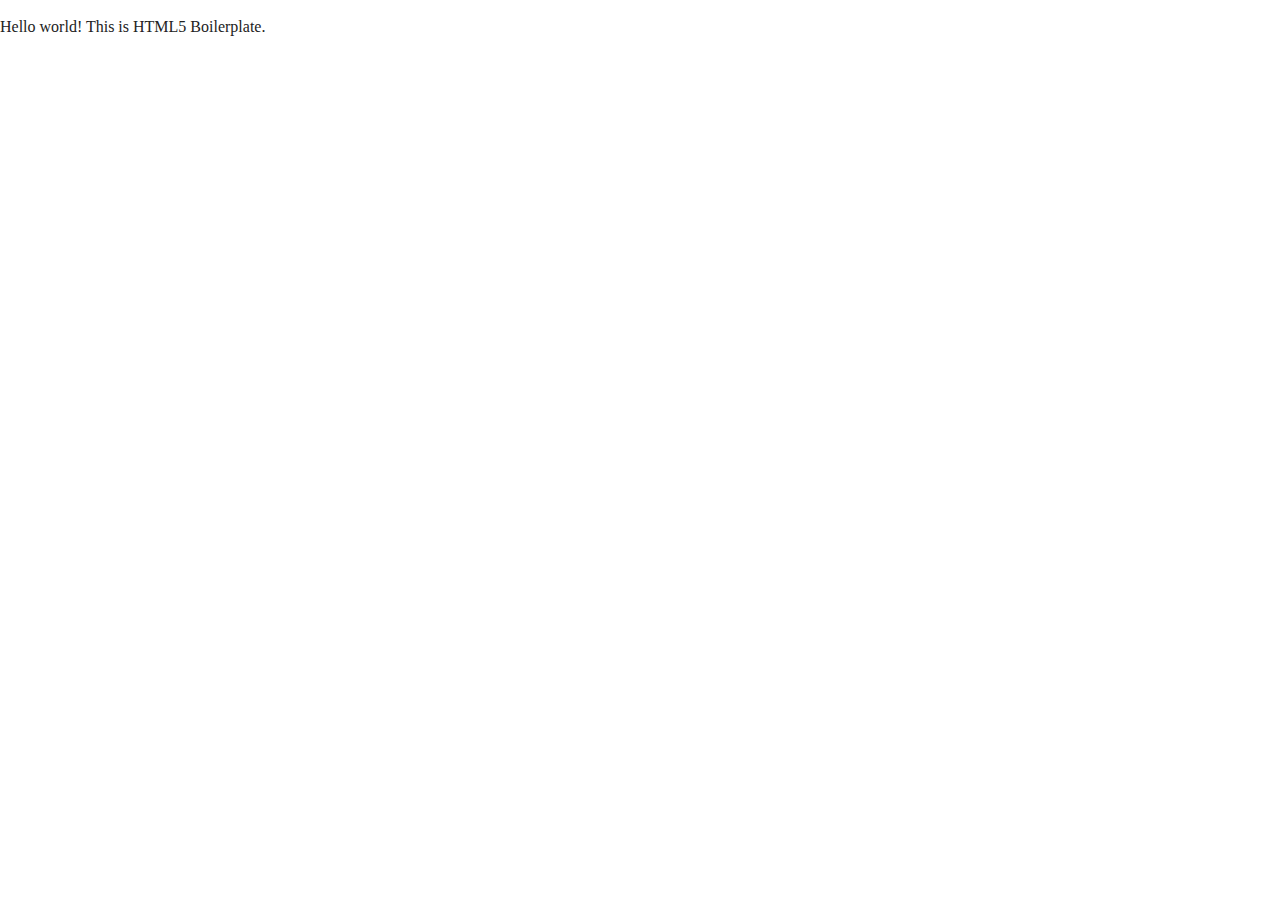
==== index.html @ 2c354356 "Base html and css files" ====
<!doctype html>
<html class="no-js" lang="EN">

<head>
  <meta charset="utf-8">
  <title></title>
  <meta name="description" content="">
  <meta name="viewport" content="width=device-width, initial-scale=1">

  <meta property="og:title" content="">
  <meta property="og:type" content="">
  <meta property="og:url" content="">
  <meta property="og:image" content="">

  <link rel="manifest" href="site.webmanifest">
  <link rel="apple-touch-icon" href="icon.png">
  <!-- Place favicon.ico in the root directory -->

  <link rel="stylesheet" href="css/normalize.css">
  <link rel="stylesheet" href="css/main.css">

  <meta name="theme-color" content="#fafafa">
</head>

<body>

  <p>Hello world! This is HTML5 Boilerplate.</p>

</body>

</html>
---- css/main.css ----
/*! HTML5 Boilerplate v8.0.0 | MIT License | https://html5boilerplate.com/ */

/* main.css 2.1.0 | MIT License | https://github.com/h5bp/main.css#readme */
/*
 * What follows is the result of much research on cross-browser styling.
 * Credit left inline and big thanks to Nicolas Gallagher, Jonathan Neal,
 * Kroc Camen, and the H5BP dev community and team.
 */

/* ==========================================================================
   Base styles: opinionated defaults
   ========================================================================== */

html {
  color: #222;
  font-size: 1em;
  line-height: 1.4;
}

/*
 * Remove text-shadow in selection highlight:
 * https://twitter.com/miketaylr/status/12228805301
 *
 * Vendor-prefixed and regular ::selection selectors cannot be combined:
 * https://stackoverflow.com/a/16982510/7133471
 *
 * Customize the background color to match your design.
 */

::-moz-selection {
  background: #b3d4fc;
  text-shadow: none;
}

::selection {
  background: #b3d4fc;
  text-shadow: none;
}

/*
 * A better looking default horizontal rule
 */

hr {
  display: block;
  height: 1px;
  border: 0;
  border-top: 1px solid #ccc;
  margin: 1em 0;
  padding: 0;
}

/*
 * Remove the gap between audio, canvas, iframes,
 * images, videos and the bottom of their containers:
 * https://github.com/h5bp/html5-boilerplate/issues/440
 */

audio,
canvas,
iframe,
img,
svg,
video {
  vertical-align: middle;
}

/*
 * Remove default fieldset styles.
 */

fieldset {
  border: 0;
  margin: 0;
  padding: 0;
}

/*
 * Allow only vertical resizing of textareas.
 */

textarea {
  resize: vertical;
}

/* ==========================================================================
   Author's custom styles
   ========================================================================== */

/* ==========================================================================
   Helper classes
   ========================================================================== */

/*
 * Hide visually and from screen readers
 */

.hidden,
[hidden] {
  display: none !important;
}

/*
 * Hide only visually, but have it available for screen readers:
 * https://snook.ca/archives/html_and_css/hiding-content-for-accessibility
 *
 * 1. For long content, line feeds are not interpreted as spaces and small width
 *    causes content to wrap 1 word per line:
 *    https://medium.com/@jessebeach/beware-smushed-off-screen-accessible-text-5952a4c2cbfe
 */

.sr-only {
  border: 0;
  clip: rect(0, 0, 0, 0);
  height: 1px;
  margin: -1px;
  overflow: hidden;
  padding: 0;
  position: absolute;
  white-space: nowrap;
  width: 1px;
  /* 1 */
}

/*
 * Extends the .sr-only class to allow the element
 * to be focusable when navigated to via the keyboard:
 * https://www.drupal.org/node/897638
 */

.sr-only.focusable:active,
.sr-only.focusable:focus {
  clip: auto;
  height: auto;
  margin: 0;
  overflow: visible;
  position: static;
  white-space: inherit;
  width: auto;
}

/*
 * Hide visually and from screen readers, but maintain layout
 */

.invisible {
  visibility: hidden;
}

/*
 * Clearfix: contain floats
 *
 * For modern browsers
 * 1. The space content is one way to avoid an Opera bug when the
 *    `contenteditable` attribute is included anywhere else in the document.
 *    Otherwise it causes space to appear at the top and bottom of elements
 *    that receive the `clearfix` class.
 * 2. The use of `table` rather than `block` is only necessary if using
 *    `:before` to contain the top-margins of child elements.
 */

.clearfix::before,
.clearfix::after {
  content: " ";
  display: table;
}

.clearfix::after {
  clear: both;
}

/* ==========================================================================
   EXAMPLE Media Queries for Responsive Design.
   These examples override the primary ('mobile first') styles.
   Modify as content requires.
   ========================================================================== */

@media only screen and (min-width: 35em) {
  /* Style adjustments for viewports that meet the condition */
}

@media print,
  (-webkit-min-device-pixel-ratio: 1.25),
  (min-resolution: 1.25dppx),
  (min-resolution: 120dpi) {
  /* Style adjustments for high resolution devices */
}

/* ==========================================================================
   Print styles.
   Inlined to avoid the additional HTTP request:
   https://www.phpied.com/delay-loading-your-print-css/
   ========================================================================== */

@media print {
  *,
  *::before,
  *::after {
    background: #fff !important;
    color: #000 !important;
    /* Black prints faster */
    box-shadow: none !important;
    text-shadow: none !important;
  }

  a,
  a:visited {
    text-decoration: underline;
  }

  a[href]::after {
    content: " (" attr(href) ")";
  }

  abbr[title]::after {
    content: " (" attr(title) ")";
  }

  /*
   * Don't show links that are fragment identifiers,
   * or use the `javascript:` pseudo protocol
   */
  a[href^="#"]::after,
  a[href^="javascript:"]::after {
    content: "";
  }

  pre {
    white-space: pre-wrap !important;
  }

  pre,
  blockquote {
    border: 1px solid #999;
    page-break-inside: avoid;
  }

  /*
   * Printing Tables:
   * https://web.archive.org/web/20180815150934/http://css-discuss.incutio.com/wiki/Printing_Tables
   */
  thead {
    display: table-header-group;
  }

  tr,
  img {
    page-break-inside: avoid;
  }

  p,
  h2,
  h3 {
    orphans: 3;
    widows: 3;
  }

  h2,
  h3 {
    page-break-after: avoid;
  }
}
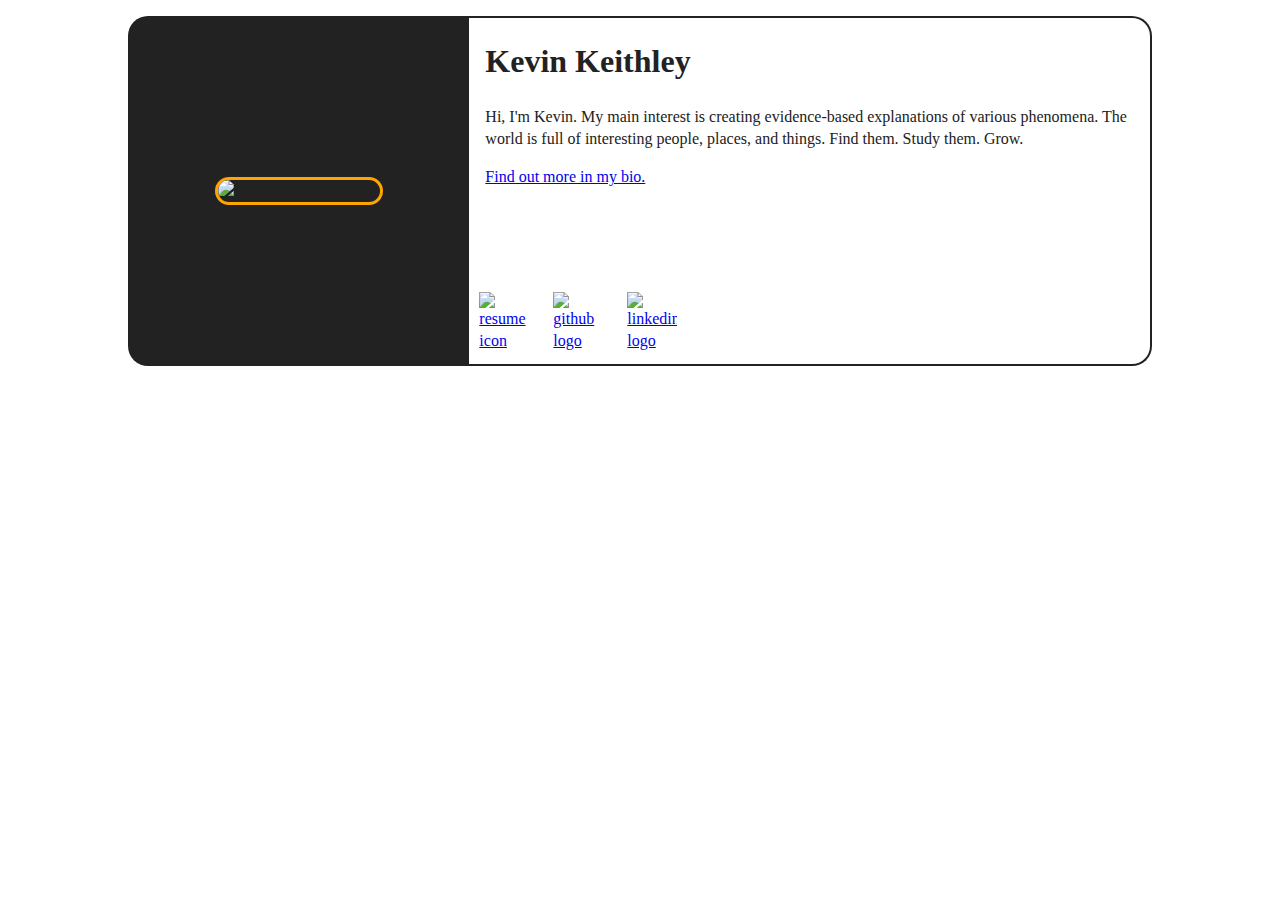
==== commit 8770c4d3: "Basic index page completed" ====
--- a/index.html
+++ b/index.html
@@ -24,7 +24,28 @@
 
 <body>
 
-  <p>Hello world! This is HTML5 Boilerplate.</p>
+  <div class="business-card">
+    <div class="card-sidebar">
+      <img src="img/Kevin_Bio_Pic-2.png" alt="Kevin Keithley bio pic">
+    </div>
+    <div class="card-main">
+      <h1>Kevin Keithley</h1>
+      <p>
+        Hi&comma; I&apos;m Kevin. My main interest is creating evidence-based explanations of various phenomena. The world is full of interesting people,
+        places, and things. Find them. Study them. Grow.
+      </p>
+      <a href="bio.html">
+        <p>
+          Find out more in my bio.
+        </p>
+      </a>
+    </div>
+    <div class="card-links">
+      <a href="resume.html"><img src="img/resume-icon-2.png" alt="resume icon"></a>
+      <a href="https://github.com/kevinkeithley"><img src="img/github-mark.png" alt="github logo"></a>
+      <a href="https://www.linkedin.com/in/kevin-keithley-b6a42a14/"><img src="img/LI-In-Bug.png" alt="linkedin logo"></a>
+    </div>
+  </div>
 
 </body>
 
--- a/css/main.css
+++ b/css/main.css
@@ -261,3 +261,48 @@
   }
 }
 
+.business-card {
+  display: grid;
+  grid-template-columns: 1fr 2fr;
+  grid-template-rows: 250px 100px;
+  max-width: 80%;
+  margin: auto;
+  margin-top: 16px;
+}
+
+.card-sidebar {
+  grid-row-start: 1;
+  grid-row-end: span 2;
+  background-color: #222222;
+  border-radius: 20px 0px 0px 20px;
+  display: flex;
+  align-items: center;
+  justify-content: center;
+}
+
+.card-sidebar img {
+  border-radius: 999px;
+  border: solid orange;
+}
+
+.card-main {
+  padding: 0px 16px;
+  grid-row-start: 1;
+  border-top:#222222 solid 2px;
+  border-right: #222222 solid 2px;
+  border-radius: 0px 20px;
+}
+
+.card-links {
+  grid-column-start: 2;
+  grid-row-start: 2;
+  border-right: #222222 solid 2px;
+  border-bottom: #222222 solid 2px;
+  border-radius: 0px 0px 20px;
+  padding-top: 16px;
+}
+
+.card-links img {
+  max-width: 50px;
+  padding: 10px;
+}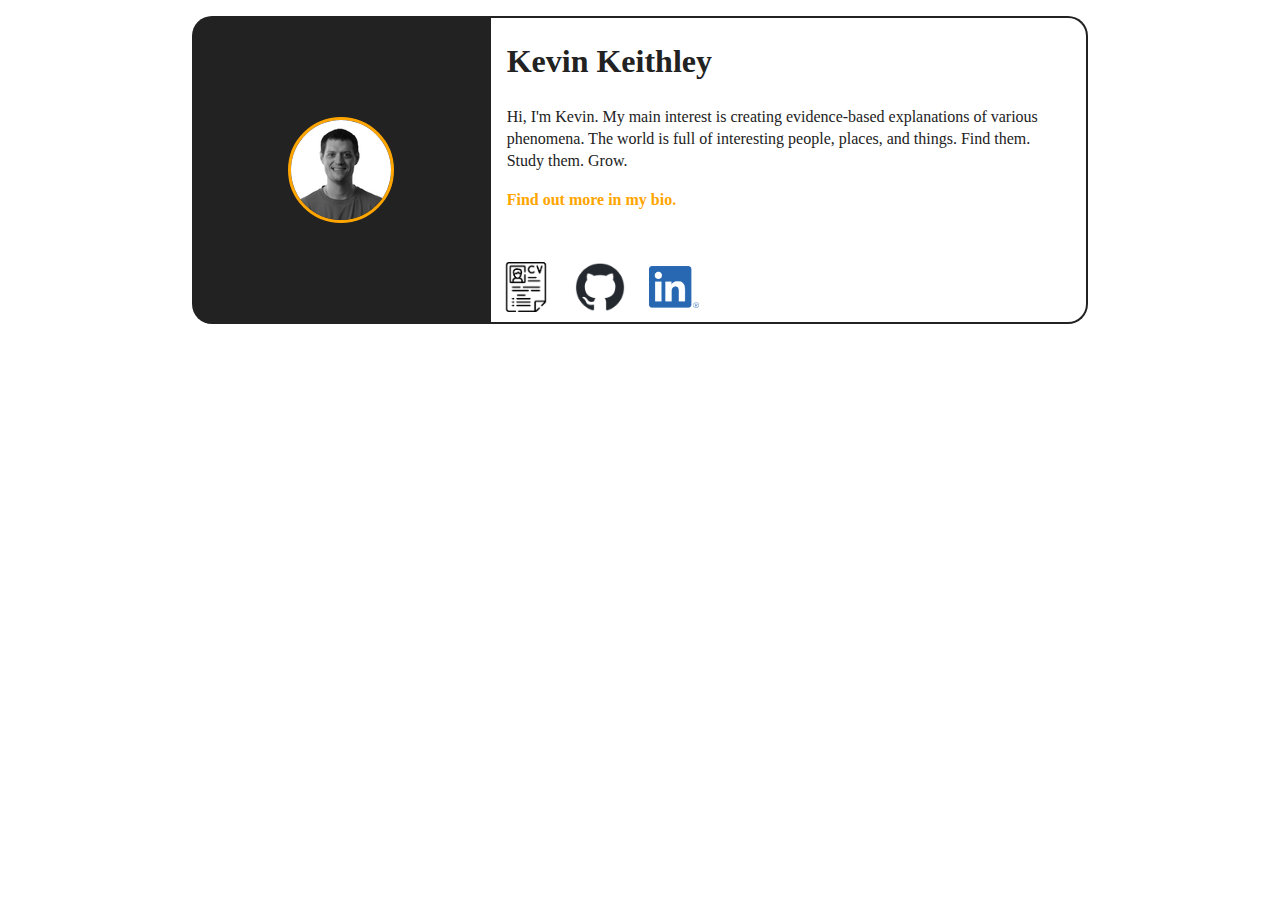
==== commit ab8f2383: "Finish bio and resume text" ====
--- a/index.html
+++ b/index.html
@@ -3,7 +3,7 @@
 
 <head>
   <meta charset="utf-8">
-  <title></title>
+  <title>Kevin Keithley</title>
   <meta name="description" content="">
   <meta name="viewport" content="width=device-width, initial-scale=1">
 
--- a/css/main.css
+++ b/css/main.css
@@ -264,8 +264,8 @@
 .business-card {
   display: grid;
   grid-template-columns: 1fr 2fr;
-  grid-template-rows: 250px 100px;
-  max-width: 80%;
+  grid-template-rows: 5fr 2fr;
+  max-width: 70%;
   margin: auto;
   margin-top: 16px;
 }
@@ -305,4 +305,24 @@
 .card-links img {
   max-width: 50px;
   padding: 10px;
+}
+
+.card-main a {
+  text-decoration: none;
+  color: orange;
+  font-weight: 700;
+}
+
+.card-main a:hover {
+  text-decoration: underline;
+}
+
+.resume {
+  max-width: 30em;
+  margin: auto;
+}
+
+.bio {
+  max-width: 30em;
+  margin: auto;
 }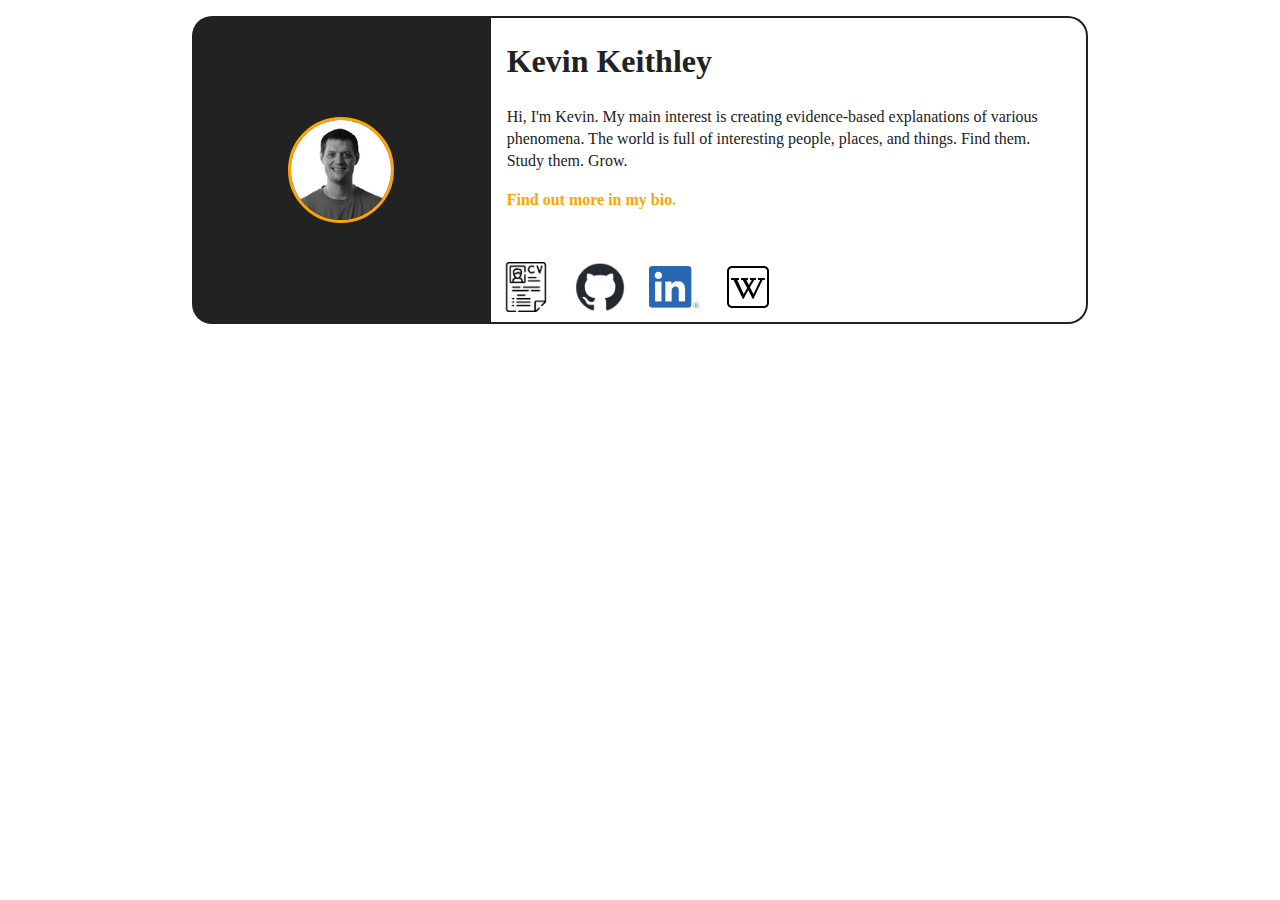
==== commit eba171a1: "add link to wiki page" ====
--- a/index.html
+++ b/index.html
@@ -31,7 +31,8 @@
     <div class="card-main">
       <h1>Kevin Keithley</h1>
       <p>
-        Hi&comma; I&apos;m Kevin. My main interest is creating evidence-based explanations of various phenomena. The world is full of interesting people,
+        Hi&comma; I&apos;m Kevin. My main interest is creating evidence-based explanations of various phenomena. The
+        world is full of interesting people,
         places, and things. Find them. Study them. Grow.
       </p>
       <a href="bio.html">
@@ -43,10 +44,12 @@
     <div class="card-links">
       <a href="resume.html"><img src="img/resume-icon-2.png" alt="resume icon"></a>
       <a href="https://github.com/kevinkeithley"><img src="img/github-mark.png" alt="github logo"></a>
-      <a href="https://www.linkedin.com/in/kevin-keithley-b6a42a14/"><img src="img/LI-In-Bug.png" alt="linkedin logo"></a>
+      <a href="https://www.linkedin.com/in/kevin-keithley-b6a42a14/"><img src="img/LI-In-Bug.png"
+          alt="linkedin logo"></a>
+      <a href="https://wiki.kevinkeithley.me"><img src="img/icons8-wiki-50.png" alt="wiki icon"></a>
     </div>
   </div>
 
 </body>
 
-</html>
+</html>